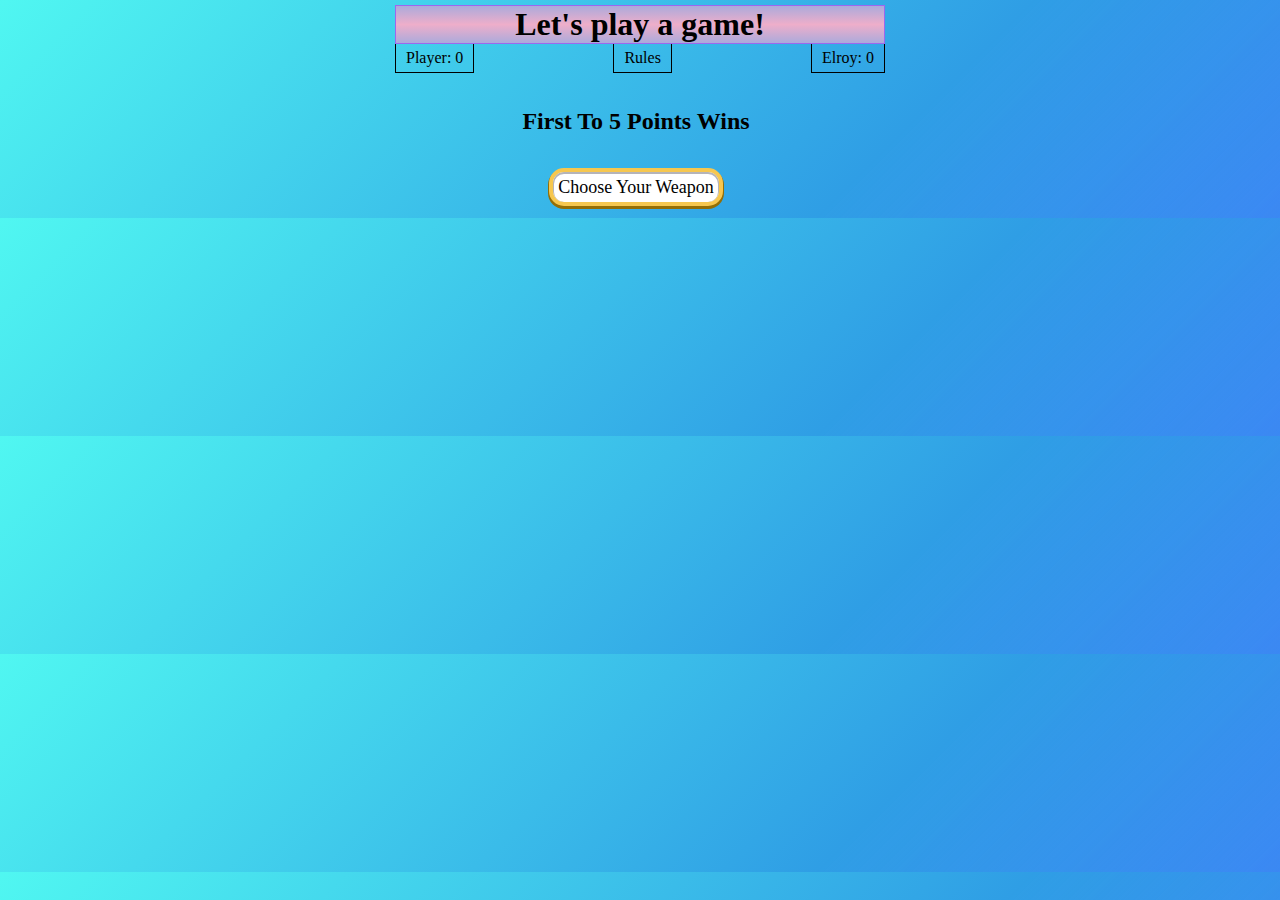
==== index-alt.html @ a3c13e72 "Updated file structure" ====
<!DOCTYPE html>
<html lang="en">

<head>
    <meta charset="UTF-8">
    <meta http-equiv="X-UA-Compatible" content="IE=edge">
    <meta name="viewport" content="width=device-width, initial-scale=1.0">
    <link rel="stylesheet" href="normalise.css">
    <link rel="stylesheet" href="styles-alt.css">
    <title>Rock Paper Scissors</title>
</head>

<!--
Player = user
Elroy = computer player

rock svg = https://zerowastesonoma.gov/uploads/icons/rock.svg
paper svg = https://cdnjs.cloudflare.com/ajax/libs/ionicons/4.0.0-6/svg/ios-paper-plane-outline.svg


gradient builder: https://cssgradient.io/
-->

<body>
    <header class="title-container">
        <h1 class="title">Let's play a game!
        </h1>
        <div class="score-container">
            <div class="score-box player-score-box">Player:
                <span class="player-score">0</span>
            </div>
            <div class="score-box rules-box">Rules</div>
            <div class="score-box elroy-score-box">Elroy:
                <span class="elroy-score">0</span>
            </div>
        </div>
    </header>
    <div class="game-container">
        <h2>First To 5 Points Wins</h2>

        <form action="" class="game-board play-board">
            <input type="radio" id="rock" class="game-icon" name="players-choice" value="rock">
            <label for="rock">Rock</label>
            <input type="radio" id="paper" name="players-choice" value="paper">
            <label for="paper">Paper</label>
            <input type="radio" id="scissors" name="players-choice" value="scissors">
            <label for="scissors">Scissors</label>
        </form>



        <div class="game-board results-board">
            <div class="game-board-tokens">
                <div class="game-icon-container rock-token">
                    <div class="rock-image game-icon">
                        <img src="images\rock.png">
                    </div>
                    <div class="game-icon-text">Rock</div>
                </div>
                <div class="game-icon-container outcome-text-token">
                    <div class="outcome-text">Beats</div>
                </div>
                <div class="game-icon-container scissors-token">
                    <div class="scissors-image game-icon shadow">
                        <img src="images\cut-scissor.png">
                    </div>
                    <div class="game-icon-text">Scissors</div>
                </div>
            </div>
        </div>
        <h2 class="result-text">You Win</h2>
        <button class="play-button">Choose Your Weapon</button>

    </div>
    <container class="game-outcome-container">

    </container>
</body>

</html>
---- normalise.css ----
/*! normalize.css v8.0.1 | MIT License | github.com/necolas/normalize.css */

/* Document
   ========================================================================== */

/**
 * 1. Correct the line height in all browsers.
 * 2. Prevent adjustments of font size after orientation changes in iOS.
 */

html {
    line-height: 1.15;
    /* 1 */
    -webkit-text-size-adjust: 100%;
    /* 2 */
}

/* Sections
     ========================================================================== */

/**
   * Remove the margin in all browsers.
   */

body {
    margin: 0;
}

/**
   * Render the `main` element consistently in IE.
   */

main {
    display: block;
}

/**
   * Correct the font size and margin on `h1` elements within `section` and
   * `article` contexts in Chrome, Firefox, and Safari.
   */

h1 {
    font-size: 2em;
    margin: 0.67em 0;
}

/* Grouping content
     ========================================================================== */

/**
   * 1. Add the correct box sizing in Firefox.
   * 2. Show the overflow in Edge and IE.
   */

hr {
    box-sizing: content-box;
    /* 1 */
    height: 0;
    /* 1 */
    overflow: visible;
    /* 2 */
}

/**
   * 1. Correct the inheritance and scaling of font size in all browsers.
   * 2. Correct the odd `em` font sizing in all browsers.
   */

pre {
    font-family: monospace, monospace;
    /* 1 */
    font-size: 1em;
    /* 2 */
}

/* Text-level semantics
     ========================================================================== */

/**
   * Remove the gray background on active links in IE 10.
   */

a {
    background-color: transparent;
}

/**
   * 1. Remove the bottom border in Chrome 57-
   * 2. Add the correct text decoration in Chrome, Edge, IE, Opera, and Safari.
   */

abbr[title] {
    border-bottom: none;
    /* 1 */
    text-decoration: underline;
    /* 2 */
    text-decoration: underline dotted;
    /* 2 */
}

/**
   * Add the correct font weight in Chrome, Edge, and Safari.
   */

b,
strong {
    font-weight: bolder;
}

/**
   * 1. Correct the inheritance and scaling of font size in all browsers.
   * 2. Correct the odd `em` font sizing in all browsers.
   */

code,
kbd,
samp {
    font-family: monospace, monospace;
    /* 1 */
    font-size: 1em;
    /* 2 */
}

/**
   * Add the correct font size in all browsers.
   */

small {
    font-size: 80%;
}

/**
   * Prevent `sub` and `sup` elements from affecting the line height in
   * all browsers.
   */

sub,
sup {
    font-size: 75%;
    line-height: 0;
    position: relative;
    vertical-align: baseline;
}

sub {
    bottom: -0.25em;
}

sup {
    top: -0.5em;
}

/* Embedded content
     ========================================================================== */

/**
   * Remove the border on images inside links in IE 10.
   */

img {
    border-style: none;
}

/* Forms
     ========================================================================== */

/**
   * 1. Change the font styles in all browsers.
   * 2. Remove the margin in Firefox and Safari.
   */

button,
input,
optgroup,
select,
textarea {
    font-family: inherit;
    /* 1 */
    font-size: 100%;
    /* 1 */
    line-height: 1.15;
    /* 1 */
    margin: 0;
    /* 2 */
}

/**
   * Show the overflow in IE.
   * 1. Show the overflow in Edge.
   */

button,
input {
    /* 1 */
    overflow: visible;
}

/**
   * Remove the inheritance of text transform in Edge, Firefox, and IE.
   * 1. Remove the inheritance of text transform in Firefox.
   */

button,
select {
    /* 1 */
    text-transform: none;
}

/**
   * Correct the inability to style clickable types in iOS and Safari.
   */

button,
[type="button"],
[type="reset"],
[type="submit"] {
    -webkit-appearance: button;
}

/**
   * Remove the inner border and padding in Firefox.
   */

button::-moz-focus-inner,
[type="button"]::-moz-focus-inner,
[type="reset"]::-moz-focus-inner,
[type="submit"]::-moz-focus-inner {
    border-style: none;
    padding: 0;
}

/**
   * Restore the focus styles unset by the previous rule.
   */

button:-moz-focusring,
[type="button"]:-moz-focusring,
[type="reset"]:-moz-focusring,
[type="submit"]:-moz-focusring {
    outline: 1px dotted ButtonText;
}

/**
   * Correct the padding in Firefox.
   */

fieldset {
    padding: 0.35em 0.75em 0.625em;
}

/**
   * 1. Correct the text wrapping in Edge and IE.
   * 2. Correct the color inheritance from `fieldset` elements in IE.
   * 3. Remove the padding so developers are not caught out when they zero out
   *    `fieldset` elements in all browsers.
   */

legend {
    box-sizing: border-box;
    /* 1 */
    color: inherit;
    /* 2 */
    display: table;
    /* 1 */
    max-width: 100%;
    /* 1 */
    padding: 0;
    /* 3 */
    white-space: normal;
    /* 1 */
}

/**
   * Add the correct vertical alignment in Chrome, Firefox, and Opera.
   */

progress {
    vertical-align: baseline;
}

/**
   * Remove the default vertical scrollbar in IE 10+.
   */

textarea {
    overflow: auto;
}

/**
   * 1. Add the correct box sizing in IE 10.
   * 2. Remove the padding in IE 10.
   */

[type="checkbox"],
[type="radio"] {
    box-sizing: border-box;
    /* 1 */
    padding: 0;
    /* 2 */
}

/**
   * Correct the cursor style of increment and decrement buttons in Chrome.
   */

[type="number"]::-webkit-inner-spin-button,
[type="number"]::-webkit-outer-spin-button {
    height: auto;
}

/**
   * 1. Correct the odd appearance in Chrome and Safari.
   * 2. Correct the outline style in Safari.
   */

[type="search"] {
    -webkit-appearance: textfield;
    /* 1 */
    outline-offset: -2px;
    /* 2 */
}

/**
   * Remove the inner padding in Chrome and Safari on macOS.
   */

[type="search"]::-webkit-search-decoration {
    -webkit-appearance: none;
}

/**
   * 1. Correct the inability to style clickable types in iOS and Safari.
   * 2. Change font properties to `inherit` in Safari.
   */

::-webkit-file-upload-button {
    -webkit-appearance: button;
    /* 1 */
    font: inherit;
    /* 2 */
}

/* Interactive
     ========================================================================== */

/*
   * Add the correct display in Edge, IE 10+, and Firefox.
   */

details {
    display: block;
}

/*
   * Add the correct display in all browsers.
   */

summary {
    display: list-item;
}

/* Misc
     ========================================================================== */

/**
   * Add the correct display in IE 10+.
   */

template {
    display: none;
}

/**
   * Add the correct display in IE 10.
   */

[hidden] {
    display: none;
}
---- styles-alt.css ----
body {
    width: auto;
    height: 100%;
    background-size: cover;
    background-repeat: no-repeat;
    background: rgb(80, 247, 241);
    background-image: linear-gradient(135deg,
            rgba(80, 247, 241, 1) 0%,
            rgba(47, 158, 229, 1) 69%,
            rgba(49, 81, 244, 0.6671043417366946) 100%);

}

.title {
    text-align: center;
    border: 1px solid #9d67ee;
    margin: 5px;
    margin-bottom: 0;
    background: rgb(171, 170, 219);
    background: linear-gradient(0deg, rgba(171, 170, 219, 1) 0%, rgba(238, 174, 202, 1) 50%, rgba(171, 170, 219, 1) 100%);
}

.title-container {
    margin-right: 8px;
}


.score-container {
    display: flex;
    align-items: center;
    justify-content: space-between;
}

.score-box {
    border: 1px solid black;
    padding: 5px 10px;
    margin: 5px;
    margin-top: 0;
    border-top: 0;
}

.game-container {
    margin-top: 10px;
    margin-right: 8px;
    display: flex;
    flex-direction: column;
    align-items: center;

}

.game-board {
    width: 100%;
    display: flex;
    flex-direction: row;
    align-items: center;
}


.game-icon {
    height: 50px;
    width: 50px;
    padding: 5px;
    border-radius: 50%;
    margin: 10px;
    display: flex;
    align-items: center;
    justify-content: flex-end;
}

.rock-image {
    border: solid 10px #5671f5;
    background-color: #fff;
    padding: 5px;
    box-shadow: inset 0 2px 0 2px rgb(181, 180, 185), 0 3px 0 2px rgb(22, 5, 148);
}

.paper-image {
    border: solid 10px #ab56f5;
    background-color: #fff;
    padding: 5px;
    box-shadow: inset 0 2px 0 2px rgb(181, 180, 185), 0 3px 0 2px rgb(103, 5, 148);
}

.scissors-image {
    border: solid 10px #4ff6b3;
    background-color: #fff;
    padding: 5px;
    box-shadow: inset 0 2px 0 2px rgb(181, 180, 185), 0 3px 0 2px rgb(5, 148, 122);
}



.game-icon img {
    margin: auto;
    display: block;
    width: 80%;
}

.paper-image img {
    padding-right: 8px;
}

.game-icon-text,
.outcome-text {
    margin-right: 20px;
    font-size: x-large;
    font-weight: 800;
}

.outcome-text {
    width: 100%;
    text-align: center;
}


.game-icon-container {
    min-width: 200px;
    border: 1px #000 solid;
    margin: 2px 5px;
    display: flex;
    align-items: center;
    justify-content: space-between;
}

.game-board-tokens {
    width: 100%;
    display: flex;
    flex-direction: column;
}

.play-button {
    margin: 12px;
    padding: 5px;
    font-size: large;
    border-radius: 15px;
    border: solid 4px #f6c74f;
    background-color: #fff;
    box-shadow: inset 0 1px 0 1px rgb(181, 180, 185), 0 2px 0 1px rgb(148, 110, 5);
}

.results-board,
.result-text {
    display: none;
}

.outcome-text-token {
    border: 0;
}



@media (min-width: 700px) {

    .title-container {
        width: 500px;
        margin: auto;

    }

    body {
        width: 100vw;
    }

    .play-board,
    .results-board {
        flex-direction: row;
        width: 500px;
        height: 500px;
        background-image: url("images/plain-triangle.png");
        background-position: center;
        background-repeat: no-repeat;
        background-size: contain;
        position: relative;
    }

    .play-board {
        display: none;
    }

    .rock-token {
        position: absolute;
        top: 5px;
        left: 150px;
    }

    .paper-token {
        position: absolute;
        bottom: 5px;
        left: -40px;
    }

    .paper-image img {
        padding-right: 20px;
    }

    .scissors-token {
        position: absolute;
        bottom: 5px;
        right: -40px;
    }

    .game-icon-container {
        border: 0;
        min-width: 0;
        height: 150px;
    }

    .game-icon {
        width: 150px;
        height: 150px;
    }

    .game-icon-text {
        display: none;
    }
}
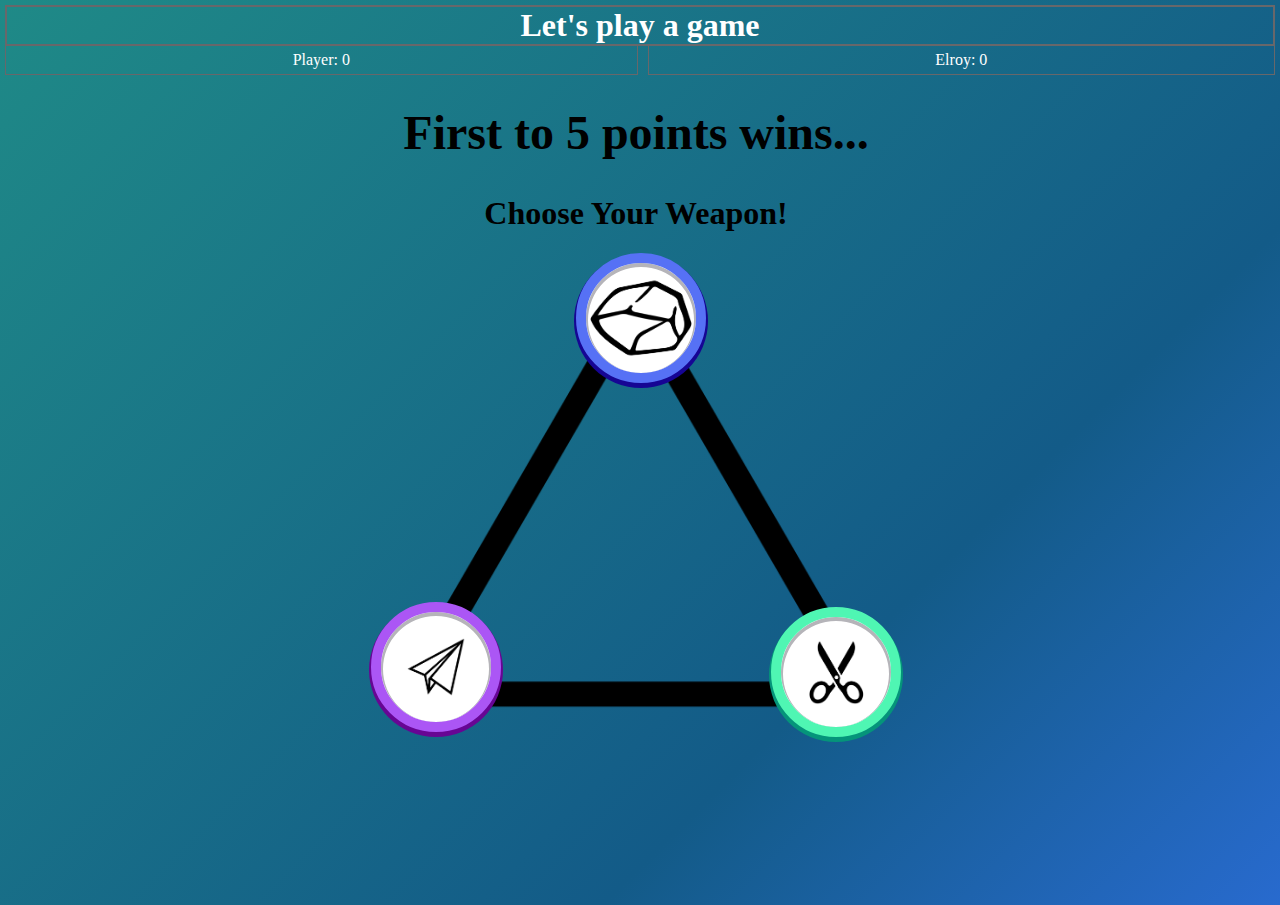
==== commit 78363719: "upload correct file" ====
--- a/index-alt.html
+++ b/index-alt.html
@@ -23,7 +23,7 @@
 
 <body>
     <header class="title-container">
-        <h1 class="title">Let's play a game!
+        <h1 class="title">Let's play a game
         </h1>
         <div class="score-container">
             <div class="score-box player-score-box">Player:
@@ -36,45 +36,38 @@
         </div>
     </header>
     <div class="game-container">
-        <h2>First To 5 Points Wins</h2>
-
-        <form action="" class="game-board play-board">
-            <input type="radio" id="rock" class="game-icon" name="players-choice" value="rock">
-            <label for="rock">Rock</label>
-            <input type="radio" id="paper" name="players-choice" value="paper">
-            <label for="paper">Paper</label>
-            <input type="radio" id="scissors" name="players-choice" value="scissors">
-            <label for="scissors">Scissors</label>
-        </form>
-
-
-
-        <div class="game-board results-board">
-            <div class="game-board-tokens">
-                <div class="game-icon-container rock-token">
-                    <div class="rock-image game-icon">
-                        <img src="images\rock.png">
-                    </div>
-                    <div class="game-icon-text">Rock</div>
-                </div>
-                <div class="game-icon-container outcome-text-token">
-                    <div class="outcome-text">Beats</div>
-                </div>
-                <div class="game-icon-container scissors-token">
-                    <div class="scissors-image game-icon shadow">
-                        <img src="images\cut-scissor.png">
-                    </div>
-                    <div class="game-icon-text">Scissors</div>
-                </div>
+        <h2>First to 5 points wins...</h2>
+        <container class="game-play-container">
+            <div class="play-text">Choose Your Weapon!</div>
+            <div class="play-token-container">
+                <div class="game-token game-play-token game-play-token-rock rock-token" id="rock"></div>
+                <div class="game-token game-play-token game-play-token-paper paper-token" id="paper"></div>
+                <div class="game-token game-play-token game-play-token-scissors scissors-token" id="scissors"></div>
             </div>
-        </div>
-        <h2 class="result-text">You Win</h2>
-        <button class="play-button">Choose Your Weapon</button>
+    </div>
+    </container>
 
     </div>
     <container class="game-outcome-container">
-
+        <div class="result-text"></div>
+        <div class="result-token-container">
+            <div class="player-choice-container choice-container">
+                <div class="player-choice-text">You picked <span class="players-selection-text"></span></div>
+                <!-- <div class="player-choice-icon"> -->
+                <div class="game-token player-choice-token" id="player"></div>
+                <!-- </div> -->
+            </div>
+            <div class="elroy-choice-container choice-container">
+                <div class="elroy-choice-text">Elroy picked <span class="elroys-selection-text"></span></div>
+                <!-- <div class="elroy-choice-icon"> -->
+                <div class="game-token elroy-choice-token" id="elroy"></div>
+                <!-- </div> -->
+            </div>
+        </div>
+        <button class="result-button">Next Round</button>
+        </div>
     </container>
 </body>
+<script src="app.js"></script>
 
 </html>
--- a/styles-alt.css
+++ b/styles-alt.css
@@ -1,42 +1,50 @@
 body {
     width: auto;
-    height: 100%;
+    height: 100vh;
     background-size: cover;
     background-repeat: no-repeat;
-    background: rgb(80, 247, 241);
+    background: rgb(80, 225, 247);
     background-image: linear-gradient(135deg,
-            rgba(80, 247, 241, 1) 0%,
-            rgba(47, 158, 229, 1) 69%,
-            rgba(49, 81, 244, 0.6671043417366946) 100%);
-
+            rgb(31, 138, 135) 0%,
+            rgb(19, 91, 136) 69%,
+            rgba(20, 47, 186, 0.667) 100%);
 }
 
 .title {
     text-align: center;
-    border: 1px solid #9d67ee;
+    border: 2px solid #68676a;
     margin: 5px;
+    color: white;
     margin-bottom: 0;
-    background: rgb(171, 170, 219);
-    background: linear-gradient(0deg, rgba(171, 170, 219, 1) 0%, rgba(238, 174, 202, 1) 50%, rgba(171, 170, 219, 1) 100%);
-}
-
-.title-container {
-    margin-right: 8px;
 }
 
 
 .score-container {
     display: flex;
-    align-items: center;
-    justify-content: space-between;
-}
+    flex-direction: row;
+    align-items: stretch;
+    justify-content: space-between;
+}
+
 
 .score-box {
-    border: 1px solid black;
+    color: white;
+    border: 1px solid #68676a;
     padding: 5px 10px;
     margin: 5px;
     margin-top: 0;
     border-top: 0;
+    flex-grow: 1;
+    text-align: center;
+}
+
+.player-score-box,
+.elroy-score-box {
+    flex-grow: 2;
+}
+
+.rules-box {
+    display: none;
 }
 
 .game-container {
@@ -45,172 +53,197 @@
     display: flex;
     flex-direction: column;
     align-items: center;
-
-}
-
-.game-board {
-    width: 100%;
+}
+
+h2 {
+    font-size: 38px;
+    margin: 15px;
+}
+
+.game-play-container {
+    border: 2px solid lightgrey;
+    padding: 10px;
+}
+
+.play-token-container {
+
+    padding: 10px;
+    margin: 5px;
+    display: flex;
+    flex-direction: column;
+    align-content: center;
+    justify-content: space-around;
+    align-items: center;
+}
+
+
+
+
+.choice-container {
+    display: flex;
+    height: 150px;
+    flex-direction: column;
+    align-items: center;
+    justify-content: space-between;
+}
+
+.result-container {
+    display: flex;
+    height: 210px;
+    flex-direction: column;
+    align-items: center;
+    justify-content: space-between;
+}
+
+.game-token {
+    height: 75px;
+    width: 75px;
+    color: rgb(107, 29, 29);
+    box-shadow: 0 0 25px rgba(17, 1, 68, 0.08);
+    border-radius: 50%;
+    position: relative;
+    cursor: pointer;
     display: flex;
     flex-direction: row;
-    align-items: center;
-}
-
-
-.game-icon {
-    height: 50px;
-    width: 50px;
-    padding: 5px;
-    border-radius: 50%;
-    margin: 10px;
-    display: flex;
-    align-items: center;
-    justify-content: flex-end;
-}
-
-.rock-image {
+    justify-content: space-between;
+    align-items: center;
+}
+
+.game-play-token-paper {
+    margin: 20px;
+}
+
+
+.rock-token {
     border: solid 10px #5671f5;
     background-color: #fff;
+    background-image: url("images/rock.png");
+    background-position: center;
+    background-repeat: no-repeat;
+    background-size: cover;
     padding: 5px;
     box-shadow: inset 0 2px 0 2px rgb(181, 180, 185), 0 3px 0 2px rgb(22, 5, 148);
 }
 
-.paper-image {
+.paper-token {
     border: solid 10px #ab56f5;
     background-color: #fff;
+    background-image: url("images/paper-plane-outline.png");
+    background-position: center;
+    background-repeat: no-repeat;
+    background-size: 60px;
     padding: 5px;
     box-shadow: inset 0 2px 0 2px rgb(181, 180, 185), 0 3px 0 2px rgb(103, 5, 148);
 }
 
-.scissors-image {
+.scissors-token {
     border: solid 10px #4ff6b3;
     background-color: #fff;
+    background-image: url("images/cut-scissor.png");
+    background-position: center;
+    background-repeat: no-repeat;
+    background-size: 65px;
     padding: 5px;
     box-shadow: inset 0 2px 0 2px rgb(181, 180, 185), 0 3px 0 2px rgb(5, 148, 122);
 }
 
 
-
-.game-icon img {
-    margin: auto;
-    display: block;
-    width: 80%;
-}
-
-.paper-image img {
-    padding-right: 8px;
-}
-
-.game-icon-text,
-.outcome-text {
-    margin-right: 20px;
-    font-size: x-large;
+.game-outcome-container {
+    border: 2px solid lightgrey;
+    padding: 10px;
+    margin: 50px 5px;
+    display: none;
+    flex-direction: column;
+    align-content: center;
+    justify-content: space-around;
+    align-items: center;
+}
+
+.result-token-container {
+    display: flex;
+    margin: 15px;
+    width: 100%;
+    flex-direction: row;
+    justify-content: space-around;
+    align-items: center;
+}
+
+.result-text,
+.play-text {
+    font-size: 32px;
     font-weight: 800;
 }
 
-.outcome-text {
-    width: 100%;
-    text-align: center;
-}
-
-
-.game-icon-container {
-    min-width: 200px;
-    border: 1px #000 solid;
-    margin: 2px 5px;
-    display: flex;
-    align-items: center;
-    justify-content: space-between;
-}
-
-.game-board-tokens {
-    width: 100%;
-    display: flex;
-    flex-direction: column;
-}
-
-.play-button {
-    margin: 12px;
-    padding: 5px;
-    font-size: large;
-    border-radius: 15px;
-    border: solid 4px #f6c74f;
-    background-color: #fff;
-    box-shadow: inset 0 1px 0 1px rgb(181, 180, 185), 0 2px 0 1px rgb(148, 110, 5);
-}
-
-.results-board,
-.result-text {
-    display: none;
-}
-
-.outcome-text-token {
-    border: 0;
-}
-
-
-
-@media (min-width: 700px) {
-
-    .title-container {
-        width: 500px;
-        margin: auto;
-
-    }
-
-    body {
-        width: 100vw;
-    }
-
-    .play-board,
-    .results-board {
-        flex-direction: row;
-        width: 500px;
+@media (max-width: 400px) {
+    h2 {
+        font-size: 32px;
+    }
+
+    .play-text {
+        font-size: 28px;
+    }
+}
+
+@media (min-width: 768px) {
+
+    h2 {
+        font-size: 48px;
+    }
+
+    .game-play-container {
+        border: 0;
+        padding: 0;
+    }
+
+    .play-text {
+        text-align: center;
+        margin: 20px 0;
+    }
+
+    .play-token-container {
+        position: relative;
+        background-image: url("images/plain-triangle.png");
+        width: 600px;
         height: 500px;
-        background-image: url("images/plain-triangle.png");
         background-position: center;
         background-repeat: no-repeat;
-        background-size: contain;
-        position: relative;
-    }
-
-    .play-board {
-        display: none;
-    }
-
-    .rock-token {
+        background-size: 500px;
+        padding: 5px;
+    }
+
+    .game-play-token {
         position: absolute;
-        top: 5px;
-        left: 150px;
-    }
-
-    .paper-token {
-        position: absolute;
-        bottom: 5px;
-        left: -40px;
-    }
-
-    .paper-image img {
-        padding-right: 20px;
-    }
-
-    .scissors-token {
-        position: absolute;
-        bottom: 5px;
-        right: -40px;
-    }
-
-    .game-icon-container {
-        border: 0;
-        min-width: 0;
-        height: 150px;
-    }
-
-    .game-icon {
-        width: 150px;
-        height: 150px;
-    }
-
-    .game-icon-text {
-        display: none;
-    }
+        width: 100px;
+        height: 100px;
+    }
+
+    .game-play-token-rock {
+        top: 1px;
+        left: 50%;
+        transform: translateX(-60px);
+    }
+
+    .game-play-token-paper {
+        left: 20px;
+        bottom: 10px;
+    }
+
+    .game-play-token-scissors {
+        right: 40px;
+        bottom: 25px;
+    }
+
+    .game-outcome-container {
+        max-width: 650px;
+        margin: 50px auto;
+    }
+
+}
+
+.hide {
+    display: none;
+}
+
+.show-flex {
+    display: flex;
 }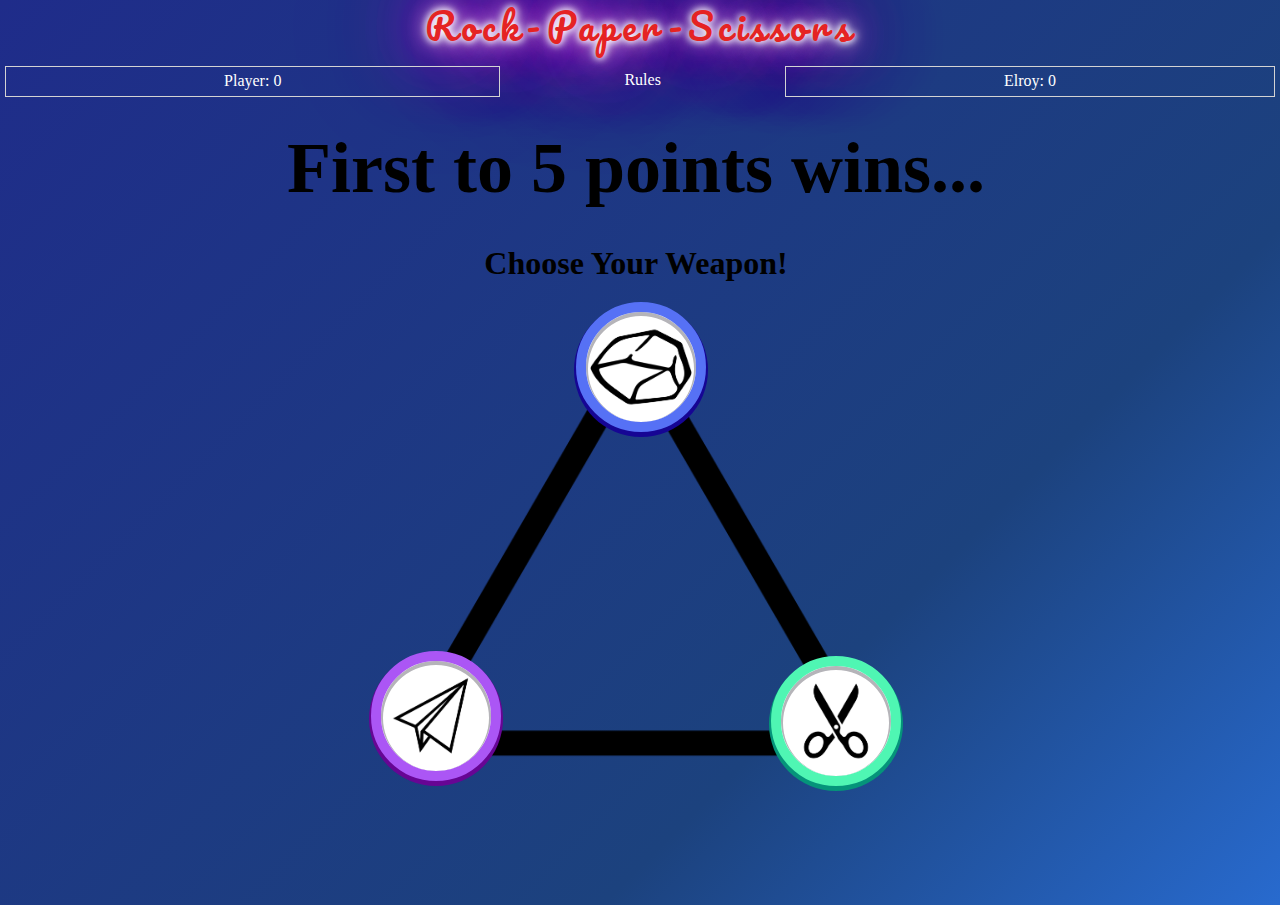
==== commit 107afb4b: "Updated headings and added button animation" ====
--- a/index-alt.html
+++ b/index-alt.html
@@ -7,6 +7,23 @@
     <meta name="viewport" content="width=device-width, initial-scale=1.0">
     <link rel="stylesheet" href="normalise.css">
     <link rel="stylesheet" href="styles-alt.css">
+    <link rel="preconnect" href="https://fonts.googleapis.com">
+    <link rel="preconnect" href="https://fonts.gstatic.com" crossorigin>
+    <link
+        href="https://fonts.googleapis.com/css2?family=Caveat:wght@400;500;600;700&family=Dancing+Script:wght@700&family=Edu+SA+Beginner:wght@600&family=Exo+2:wght@400;500;600;700;800&family=Sansita+Swashed:wght@500;600;700;800&display=swap"
+        rel="stylesheet">
+    <style>
+        @font-face {
+            font-family: "pacifico";
+            src: url('Fonts/Pacifico-Regular.ttf');
+        }
+
+        @font-face {
+            font-family: "clip";
+            src: url('Fonts/Clip.ttf');
+        }
+
+    </style>
     <title>Rock Paper Scissors</title>
 </head>
 
@@ -23,7 +40,7 @@
 
 <body>
     <header class="title-container">
-        <h1 class="title">Let's play a game
+        <h1 class="title neon-text">Rock-Paper-Scissors
         </h1>
         <div class="score-container">
             <div class="score-box player-score-box">Player:
--- a/styles-alt.css
+++ b/styles-alt.css
@@ -1,35 +1,68 @@
+/* font-family: 'Caveat', cursive;
+font-family: 'Dancing Script', cursive;
+font-family: 'Edu SA Beginner', cursive;
+font-family: 'Exo 2', sans-serif;
+font-family: 'Sansita Swashed', cursive; */
+
+
 body {
     width: auto;
     height: 100vh;
     background-size: cover;
     background-repeat: no-repeat;
     background: rgb(80, 225, 247);
-    background-image: linear-gradient(135deg,
+    /* background-image: linear-gradient(135deg,
             rgb(31, 138, 135) 0%,
             rgb(19, 91, 136) 69%,
+            rgba(20, 47, 186, 0.667) 100%); */
+    background-image: linear-gradient(135deg,
+            rgb(31, 44, 138) 0%,
+            rgb(28, 66, 126) 69%,
             rgba(20, 47, 186, 0.667) 100%);
 }
 
 .title {
     text-align: center;
-    border: 2px solid #68676a;
+    /* border: 2px solid #68676a; */
     margin: 5px;
     color: white;
     margin-bottom: 0;
 }
 
+h1 {
+    font-family: "pacifico";
+    font-size: 36px;
+    font-weight: 10;
+    letter-spacing: 5px;
+}
+
+.neon-text {
+    color: rgb(229, 35, 35);
+    text-shadow:
+        0 0 7px #fff,
+        0 0 10px #fff,
+        0 0 21px #fff,
+        0 0 42px rgb(255, 0, 234),
+        0 0 82px rgb(255, 0, 234),
+        0 0 92px rgb(255, 0, 234),
+        0 0 102px rgb(255, 0, 234),
+        0 0 151px rgb(255, 0, 234);
+}
+
 
 .score-container {
     display: flex;
     flex-direction: row;
     align-items: stretch;
     justify-content: space-between;
+    margin-top: 20px;
+
 }
 
 
 .score-box {
     color: white;
-    border: 1px solid #68676a;
+    /* border: 1px solid #68676a; */
     padding: 5px 10px;
     margin: 5px;
     margin-top: 0;
@@ -41,6 +74,7 @@
 .player-score-box,
 .elroy-score-box {
     flex-grow: 2;
+    border: 1px solid lightgrey;
 }
 
 .rules-box {
@@ -128,10 +162,10 @@
 .paper-token {
     border: solid 10px #ab56f5;
     background-color: #fff;
-    background-image: url("images/paper-plane-outline.png");
+    background-image: url("images/paper.png");
     background-position: center;
     background-repeat: no-repeat;
-    background-size: 60px;
+    background-size: cover;
     padding: 5px;
     box-shadow: inset 0 2px 0 2px rgb(181, 180, 185), 0 3px 0 2px rgb(103, 5, 148);
 }
@@ -139,10 +173,10 @@
 .scissors-token {
     border: solid 10px #4ff6b3;
     background-color: #fff;
-    background-image: url("images/cut-scissor.png");
+    background-image: url("images/scissors.png");
     background-position: center;
     background-repeat: no-repeat;
-    background-size: 65px;
+    background-size: cover;
     padding: 5px;
     box-shadow: inset 0 2px 0 2px rgb(181, 180, 185), 0 3px 0 2px rgb(5, 148, 122);
 }
@@ -187,7 +221,11 @@
 @media (min-width: 768px) {
 
     h2 {
-        font-size: 48px;
+        font-size: 72px;
+    }
+
+    .rules-box {
+        display: block;
     }
 
     .game-play-container {
@@ -203,6 +241,7 @@
     .play-token-container {
         position: relative;
         background-image: url("images/plain-triangle.png");
+        background-size: cover;
         width: 600px;
         height: 500px;
         background-position: center;
@@ -246,4 +285,40 @@
 
 .show-flex {
     display: flex;
+}
+
+.result-button {
+    -webkit-touch-callout: none;
+    -webkit-user-select: none;
+    -khtml-user-select: none;
+    -moz-user-select: none;
+    -ms-user-select: none;
+    user-select: none;
+    -webkit-tap-highlight-color: transparent;
+}
+
+button {
+    width: 150px;
+    height: 50px;
+    cursor: pointer;
+    font-size: 20px;
+    font-weight: bold;
+    margin-bottom: 5px;
+    color: white;
+    background: black;
+    border: 2px solid lightgrey;
+    box-shadow: 5px 5px 0 rgb(255, 0, 234),
+        -5px -5px 0 rgb(255, 0, 234),
+        -5px 5px 0 rgb(255, 0, 234),
+        5px -5px 0 rgb(255, 0, 234);
+    transition: 500ms ease-in-out;
+}
+
+button:hover {
+    border: 2px solid rgb(255, 0, 234);
+    box-shadow: 20px 5px 0 rgb(255, 0, 234), -20px -5px 0 rgb(255, 0, 234);
+}
+
+button:focus {
+    outline: none;
 }